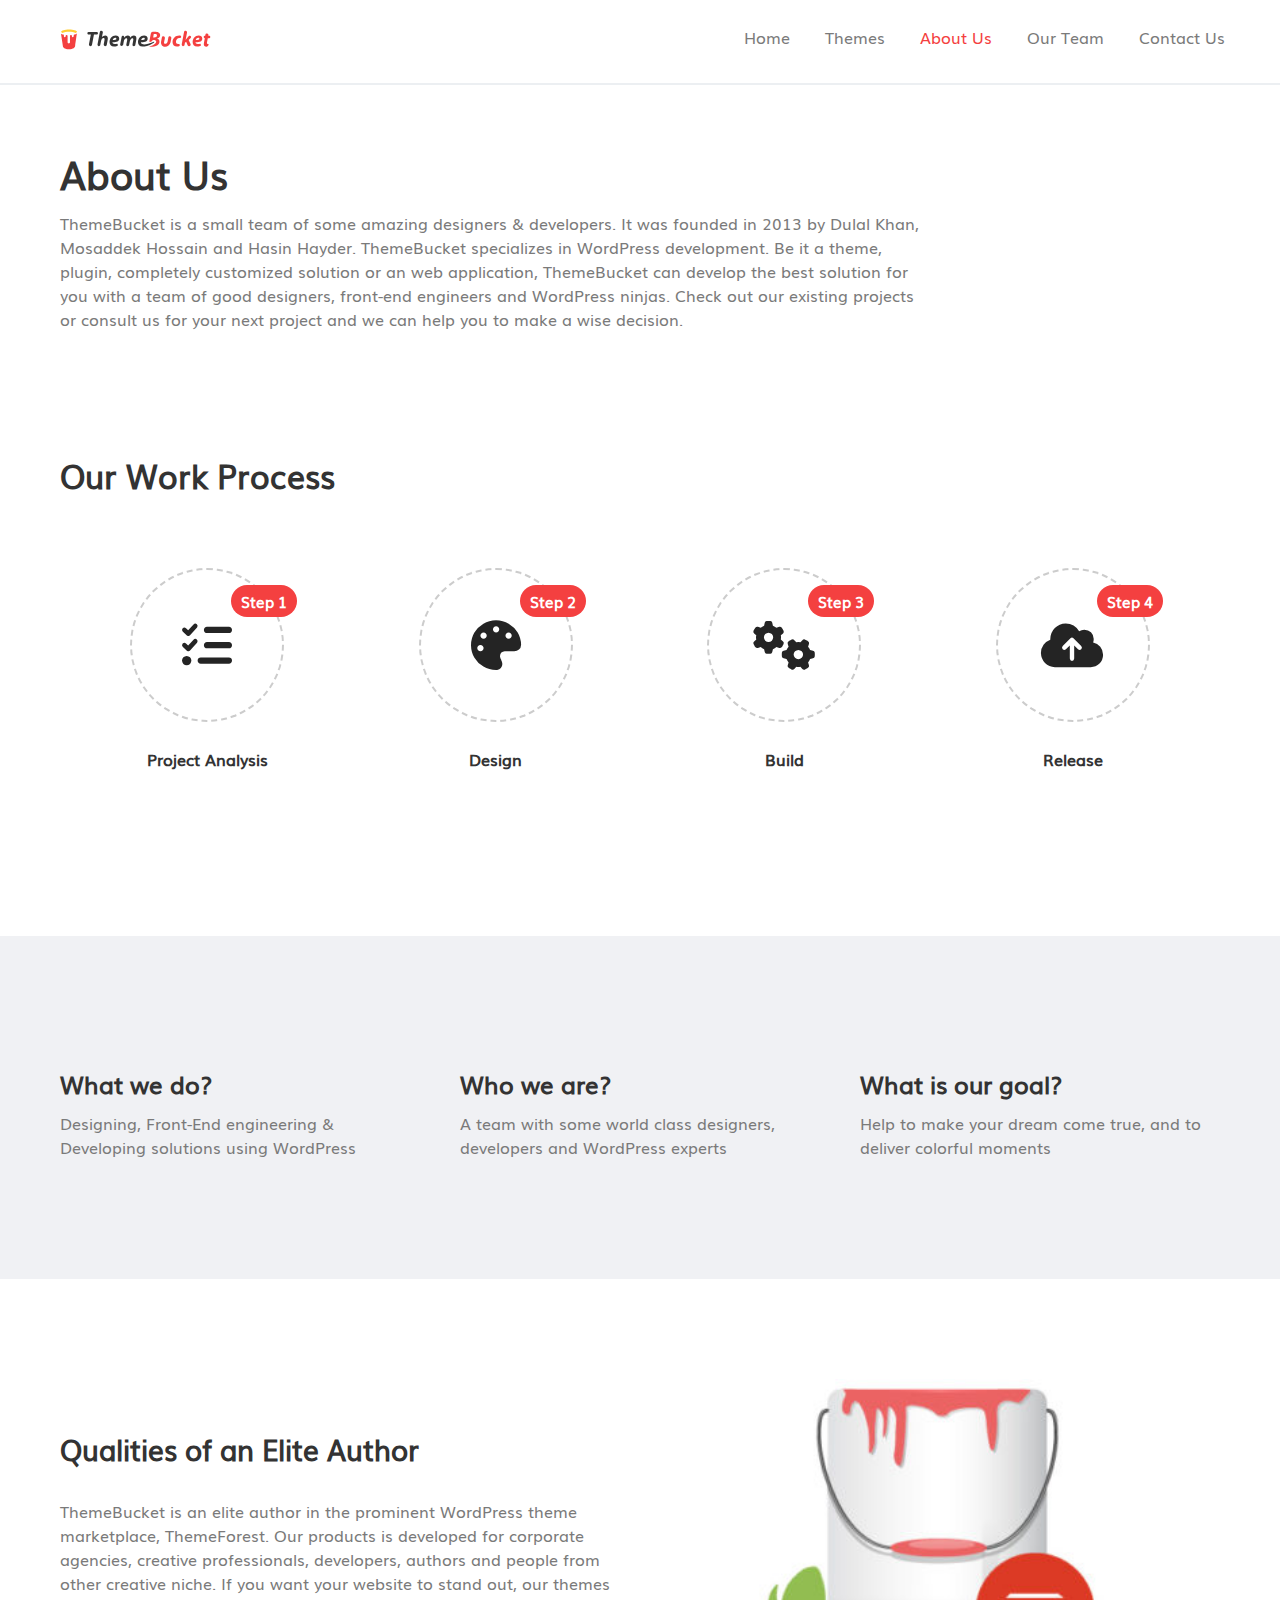
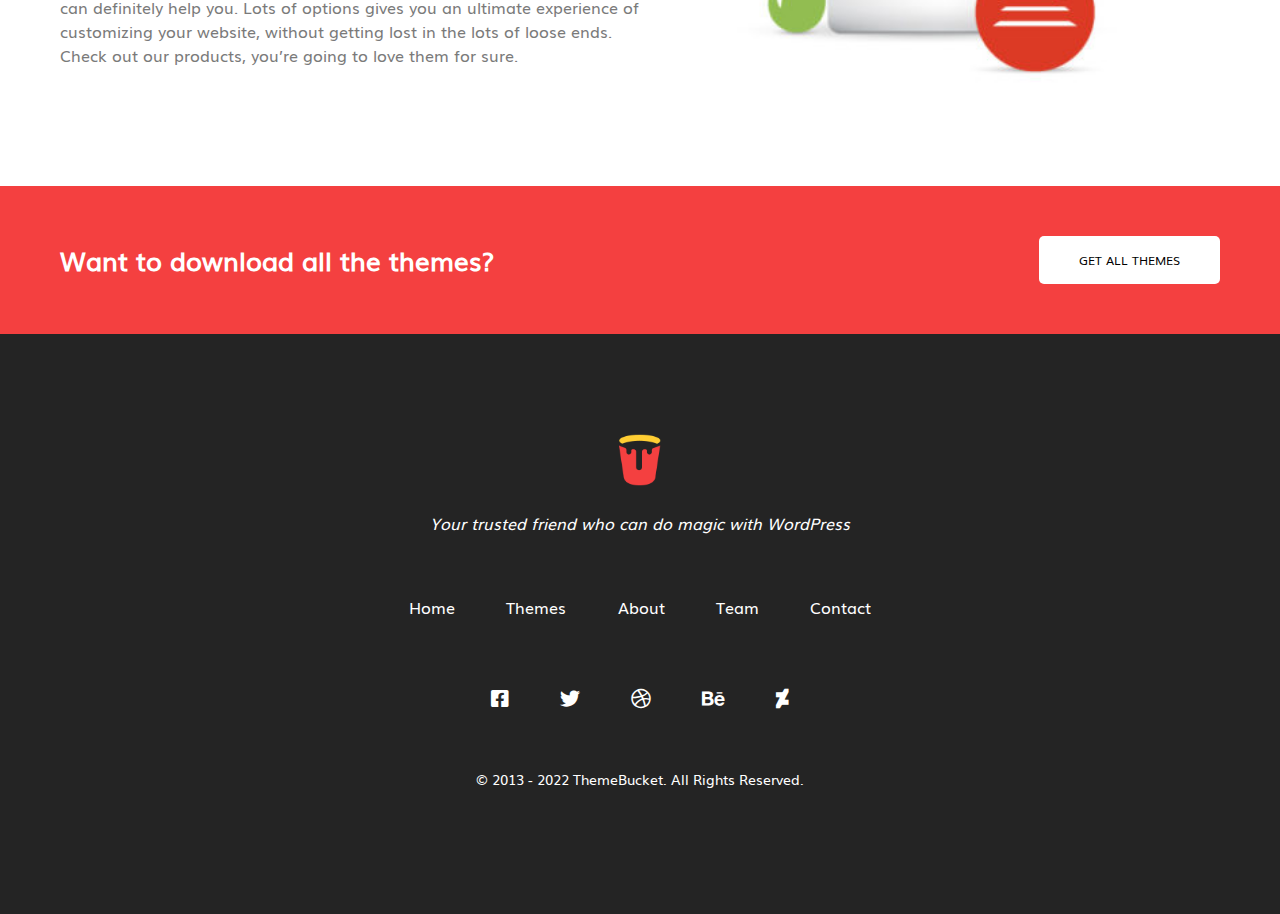
==== src/about-us.html @ aaa9e627 "Done about-us.html" ====
<!DOCTYPE html>
<html lang="en">

<head>
    <meta charset="UTF-8">
    <meta http-equiv="X-UA-Compatible" content="IE=edge">
    <meta name="viewport" content="width=device-width, initial-scale=1.0">
    <meta name="description"
        content="ThemeBucket is one of the most responsive developers I've come across in the entirety of ThemeForest. And ResumeX is, by far, the best designed, most polished, slick and professional CV/Resume template in not only the entire Evato Market, but on the interwebs at the time of this review. Support TB and this theme without a moment's hesitation!">
    <title>Themes - ThemeBucket</title>
    <!-- Favicon -->
    <link rel="shortcut icon" href="../media/cropped-tb-febi-180x180.png" type="image/x-icon">

    <!-- CSS -->
    <link rel="stylesheet" href="../CSS/style.css">

    <!-- Font Awesome -->
    <link rel="stylesheet" href="https://cdnjs.cloudflare.com/ajax/libs/font-awesome/6.0.0/css/all.min.css"
        integrity="sha512-9usAa10IRO0HhonpyAIVpjrylPvoDwiPUiKdWk5t3PyolY1cOd4DSE0Ga+ri4AuTroPR5aQvXU9xC6qOPnzFeg=="
        crossorigin="anonymous" referrerpolicy="no-referrer" />
</head>

<body>
    <header>
        <nav>

            <!-- navigation bar -->
            <div class="nav-bar container">
                <div class="logo-with-toggle-bar">
                    <div class="logo">
                        <a href="#">
                            <img src="../media/tblogo-color.svg" alt="">
                        </a>
                    </div>

                    <div class="toggle-bar">
                        <i class="fa-solid fa-bars"></i>
                    </div>
                </div>

                <div class="nav-links none">
                    <a href="/index.html">Home</a>
                    <a href="/src/themes.html">Themes</a>
                    <a href="/src/about-us.html" class="active">About Us</a>
                    <a href="/src/our-team.html">Our Team</a>
                    <a href="/src/contact-us.html">Contact Us</a>
                </div>
            </div>
        </nav>

        <hr>
    </header>

    <main>

        <!-- about us title -->
        <section id="about-title" class="container">
            <div class="about-us-title">
                <h2>About Us</h2>
                <p>ThemeBucket is a small team of some amazing designers & developers. It was founded in 2013 by Dulal
                    Khan, Mosaddek Hossain and Hasin Hayder. ThemeBucket specializes in WordPress development. Be it a
                    theme, plugin, completely customized solution or an web application, ThemeBucket can develop the
                    best solution for you with a team of good designers, front-end engineers and WordPress ninjas. Check
                    out our existing projects or consult us for your next project and we can help you to make a wise
                    decision.</p>
            </div>
        </section>

        <!-- our work process -->
        <section id="our-work-process">
            <div class="work-process container">
                <h2>Our Work Process</h2>
                <div class="full-process">
                    <div class="process">
                        <div class="icon">
                            <i class="fa-solid fa-list-check"></i>
                            <h5 class="badge">Step 1</h5>
                        </div>
                        <h4>Project Analysis</h4>
                    </div>

                    <div class="process">
                        <div class="icon">
                            <i class="fa-solid fa-palette"></i>
                            <h5 class="badge">Step 2</h5>
                        </div>
                        <h4>Design</h4>
                    </div>

                    <div class="process">
                        <div class="icon">
                            <i class="fa-solid fa-gears"></i>
                            <h5 class="badge">Step 3</h5>
                        </div>
                        <h4>Build</h4>
                    </div>

                    <div class="process">
                        <div class="icon">
                            <i class="fa-solid fa-cloud-arrow-up"></i>
                            <h5 class="badge">Step 4</h5>
                        </div>
                        <h4>Release</h4>
                    </div>
                </div>
            </div>
        </section>

        <!-- faq's about us -->
        <section id="faq-about-us">
            <div class="container">
                <div class="about-content">
                    <div class="content">
                        <h2>What we do?</h2>
                        <p>Designing, Front-End engineering & Developing solutions using WordPress</p>
                    </div>

                    <div class="content">
                        <h2>Who we are?</h2>
                        <p>A team with some world class designers, developers and WordPress experts</p>
                    </div>

                    <div class="content">
                        <h2>What is our goal?</h2>
                        <p>Help to make your dream come true, and to deliver colorful moments</p>
                    </div>
                </div>
            </div>
        </section>

        <!-- qualities of an elite author -->
        <section id="qualities-of-an-elite-author">
            <div class="container">
                <div class="elite-author">
                    <div class="half">
                        <h2>Qualities of an Elite Author</h2>
                        <p>ThemeBucket is an elite author in the prominent WordPress theme marketplace, ThemeForest. Our
                            products is developed for corporate agencies, creative professionals, developers, authors and
                            people from other creative niche. If you want your website to stand out, our themes can
                            definitely help you. Lots of options gives you an ultimate experience of customizing your
                            website, without getting lost in the lots of loose ends. Check out our products, you’re going to
                            love them for sure.</p>
                    </div>
    
                    <div class="half">
                        <img src="../media/elite-300x227-1.jpg" alt="">
                    </div>
                </div>
            </div>
        </section>

        <!-- start building site with our themes -->
        <section id="download-our-themes">
            <div class="alert container">
                <h2>Want to download all the themes?</h2>
                <button class="btn-white"
                    onclick="window.open('https://themeforest.net/user/themebucket/portfolio')">GET ALL THEMES</button>
            </div>
        </section>
    </main>

    <footer>

        <!-- footer section -->
        <div class="footer">
            <div class="footer-logo">
                <img src="../media/tblogo-icon.png" alt="" onclick="window.location.href = '/index.html'">
                <p>Your trusted friend who can do magic with WordPress</p>
            </div>

            <div class="footer-links">
                <a href="/index.html">Home</a>
                <a href="/src/themes.html">Themes</a>
                <a href="/src/about-us.html">About</a>
                <a href="/src/our-team.html">Team</a>
                <a href="/src/contact-us.html">Contact</a>
            </div>

            <div class="footer-links">
                <i class="fa-brands fa-facebook-square"
                    onclick="window.open('https://www.facebook.com/themebuckets/')"></i>
                <i class="fa-brands fa-twitter" onclick="window.open('https://twitter.com/theme_bucket')"></i>
                <i class="fa-brands fa-dribbble" onclick="window.open('https://dribbble.com/themebucket')"></i>
                <i class="fa-brands fa-behance" onclick="window.open('https://www.behance.net/themebucket')"></i>
                <i class="fa-brands fa-deviantart" onclick="window.open('https://www.deviantart.com/themebucket')"></i>
            </div>

            <div class="copyright">
                <p>&copy; 2013 - 2022 ThemeBucket. All Rights Reserved.</p>
            </div>
        </div>
    </footer>

    <script src="../JS/script.js"></script>
</body>

</html>
---- CSS/style.css ----
/* fonts */
@font-face {
  font-family: Muli;
  src: url("../fonts/Muli.ttf");
}

@font-face {
  font-family: Muli-bold;
  src: url("../fonts/Muli-Bold.ttf");
}

/* reset codes and common codes */
* {
  margin: 0;
  padding: 0;
  box-sizing: border-box;
  font-family: Muli, sans-serif;
}

html {
  scroll-behavior: smooth;
}

hr {
  border: 0.1px solid #eceff2;
}

.container {
  max-width: 1200px;
  margin: 0 auto;
}

.btn-orange {
  border: none;
  border-radius: 5px;
  background-color: #ff4404;
  color: #fff;
  font-size: 12px;
  padding: 15px 40px;
  cursor: pointer;
  transition: 0.3s;
}

.btn-orange:hover {
  color: #000;
  background-color: #ffce33;
}

.btn-white {
  border: none;
  border-radius: 5px;
  background-color: #fff;
  color: #000;
  font-size: 12px;
  padding: 15px 40px;
  cursor: pointer;
  transition: 0.3s;
}

.btn-white:hover {
  background-color: #ffce33;
}

.half {
  width: 50%;
}

.themes {
  display: grid;
  grid-template-columns: repeat(3, 1fr);
}

.cards {
  display: grid;
  grid-template-columns: repeat(3, 1fr);
}

.badge-bg-orange {
  background-color: #e63c2a;
  color: #fff;
}

.badge-bg-yellow {
  background-color: #ffce33;
  color: #000;
}

.title {
  padding: 0 0 50px 0;
}

.title h2 {
  color: #333333;
  font-size: 32px;
  margin: 5px 0;
}

.title p {
  color: #7a7a7a;
  font-size: 16px;
}

.demo {
  display: flex;
  flex-direction: row;
  align-items: center;
}

/* navigation bar design */
header {
  position: sticky;
  top: 0;
  z-index: 10;
}

nav {
  background-color: #fff;
}

.nav-bar {
  display: flex;
  flex-direction: row;
  justify-content: space-between;
  padding: 25px 0;
}

.nav-bar .logo-with-toggle-bar {
  padding: 0 20px;
}

.nav-bar .logo a {
  text-decoration: none;
}

.nav-bar .nav-links a {
  text-decoration: none;
  color: #e7eaed;
  padding: 0 15px;
  color: #7a7a7a;
}

.nav-bar .nav-links a:hover {
  color: #ff4404;
  transition: 0.3s ease-in;
}

.nav-bar .nav-links .active {
  color: #f44040;
}

.toggle-bar {
  background-color: #f44040;
  border-radius: 5px;
  padding: 5px 10px;
  cursor: pointer;
  display: none;
}

.toggle-bar i {
  color: #fff;
  font-size: 20px;
}

.logo-with-toggle-bar {
  display: flex;
  flex-direction: row;
  justify-content: space-between;
  align-items: center;
}

/* home section design - index.html */
#home-section {
  background: linear-gradient(rgba(0, 0, 0, 0.5), rgba(0, 0, 0, 0.5)),
    url("../media/banner.jpg") no-repeat center center;
  -webkit-background-size: cover;
  -moz-background-size: cover;
  -o-background-size: cover;
  background-size: cover;
  padding: 2% 1%;
}

.home {
  display: flex;
  flex-direction: row;
  justify-content: center;
  align-items: center;
  padding: 150px 0;
}

.home .w-50 {
  margin: 0 30px;
}

.home h5 {
  font-size: 18px;
  color: #f3f4f6;
}

.home h2 {
  font-size: 60px;
  font-family: Muli-bold;
  font-weight: 700;
  color: #f3f4f6;
}

.home button {
  margin: 25px 0;
}

/* popular themes design - index.html & themes.html  */
.popular-theme {
  position: relative;
  padding: 100px 0;
}

.premium-theme {
  position: relative;
  padding: 30px 0;
}

.theme {
  border-radius: 7px;
  background-color: #fff;
  box-shadow: 2px 2px 10px #d3d3d3;
  cursor: pointer;
  margin: 20px;
}

.img-with-badge {
  position: relative;
}

.img-with-badge h3 {
  position: absolute;
  top: 10px;
  right: 10px;
  border-radius: 20px;
  padding: 7px 12px;
  font-size: 15px;
  font-weight: 50;
}

.theme .contents {
  padding: 20px 10px;
}

.theme img {
  width: 100%;
  border-top-left-radius: 7px;
  border-top-right-radius: 7px;
}

.theme h2 {
  color: #151515;
  font-size: 18px;
  font-weight: 100;
  margin: 30px 10px 10px 10px;
}

.theme p {
  color: #616161;
  font-size: 14px;
  margin: 10px;
  font-weight: 200;
}

.theme a {
  text-decoration: none;
  margin: 10px;
  color: #3333338c;
  font-weight: 200;
}

.theme a i {
  margin: 0 5px;
}

.popular-theme button {
  margin: 50px auto;
}

.vertical-center {
  display: flex;
  justify-content: center;
  align-items: center;
}

/* why to choose section - index.html  */
#why-to-choose {
  background-color: #f0f1f4;
}

.reason-to-choose {
  padding: 100px 0;
}

.card {
  padding: 30px;
  background: #fff;
  border-radius: 7px;
  margin: 20px;
}

.card i {
  color: #e63c2a;
  font-size: 48px;
  padding: 15px 0;
}

.card h2 {
  color: #151515;
  font-size: 20px;
  padding: 10px 0;
}

.card p {
  color: #8c8c8c;
  font-size: 16px;
  padding: 10px 0;
}

/* client section design - index.html  */
#our-client-speak {
  padding: 100px 0;
}

.w-50 {
  width: 50%;
}

.client-card {
  margin: 32px;
}

.message {
  padding: 32px;
  color: #333333;
  background-color: #f3f4f6;
  text-align: center;
  border-radius: 7px;
}

.client-name {
  text-align: center;
  padding: 5px 0;
}

.client-carousel {
  display: flex;
  flex-direction: row;
  justify-content: end;
  align-items: flex-end;
}

.triangle-down {
  width: 0;
  height: 0;
  border-left: 12px solid transparent;
  border-right: 12px solid transparent;
  border-top: 12px solid #f3f4f6;
  margin: 0 auto;
}

.slider {
  display: flex;
  flex-direction: row;
  justify-content: center;
  align-items: center;
}

.circle {
  height: 10px;
  width: 10px;
  border-radius: 50%;
  margin: 1.5%;
  background-color: #cccccc;
}

.circle:hover {
  background: #1c1c1c;
  cursor: pointer;
}

.active-circle {
  background-color: #1c1c1c;
}

/* premium themes - themes.html */
.themes-title {
  padding: 4% 0;
  margin: 0 20px;
}

.themes-title h2 {
  color: #333333;
  font-size: 32px;
  margin: 5px 0;
}

.themes-title p {
  color: #7a7a7a;
  font-size: 16px;
}

/* alert - themes.html & about-us.html */
#download-our-themes {
  background-color: #f44040;
}

.alert {
  display: flex;
  flex-direction: row;
  justify-content: space-between;
  align-items: center;
  padding: 50px 20px;
  margin-top: 100px;
}

.alert h2 {
  color: #fff;
  font-size: 26px;
}

/* about us title - about-us.html */
.about-us-title {
  width: 75%;
  padding: 50px 20px;
}

.about-us-title h2 {
  color: #333333;
  font-size: 38px;
  margin: 10px 0;
}

.about-us-title p {
  color: #7a7a7a;
  font-size: 16px;
}

/* our work process - about-us.html */
.work-process{
  padding: 20px;
}

.work-process h2 {
  font-size: 32px;
  padding: 50px 0;
  color: #333333;
}

.full-process {
  display: flex;
  flex-direction: row;
  flex-wrap: wrap;
  justify-content: space-between;
  align-items: center;
  padding: 0 50px;
}

.full-process h4 {
  text-align: center;
  color: #333333;
  margin: 25px 0;
}

.process{
  margin: 20px;
}

.process .icon {
  height: 154px;
  width: 154px;
  border: 2px dashed #cccccc;
  border-radius: 50%;
}

.process .icon {
  position: relative;
  display: flex;
  justify-content: center;
  align-items: center;
}

.process .icon i {
  font-size: 50px;
  color: #242424;
}

.process .icon h5 {
  position: absolute;
  top: 15px;
  right: -15px;
  color: #fff;
  background-color: #f44040;
  font-size: 15px;
  padding: 5px 10px;
  border-radius: 25px;
}

/* faq's about us - about-us.html */
#faq-about-us {
  background-color: #f0f1f4;
}

.about-content {
  display: grid;
  grid-template-columns: repeat(3, 1fr);
  margin: 100px 0;
  padding: 100px 0;
}

.about-content .content {
  padding: 20px;
}

.about-content .content h2 {
  margin: 10px 0;
  font-size: 24px;
  color: #333333;
}

.about-content .content p {
  font-size: 16px;
  color: #7a7a7a;
}

/* qualities of an elite author - about-us.html */
.elite-author{
  display: flex;
  flex-direction: row;
  justify-content: center;
  align-items: center;
  padding: 0 20px;
}

.elite-author h2{
  font-size: 28px;
  color: #333333;
  margin: 30px 0;
}

.elite-author p{
  color: #7a7a7a;
  font-size: 16px;
}

.elite-author img{
  display: block;
  width: 70%;
  margin: auto;
}

/* footer design */
footer {
  background-color: #242424;
  padding: 100px 0;
}

.footer-logo {
  margin: 0 auto;
}

.footer-logo img {
  display: block;
  width: 42px;
  margin: 0 auto;
  cursor: pointer;
}

.footer-logo p {
  text-align: center;
  color: #fff;
  font-style: italic;
  padding: 25px 0;
}

.footer-links {
  display: flex;
  flex-direction: row;
  justify-content: center;
  align-items: center;
  padding: 35px 0 35px 0;
}

.footer-links a {
  text-decoration: none;
  color: #fff;
  margin: 0 2%;
}

.footer-links a:hover {
  color: #ffce33;
}

.footer-links i {
  font-size: 20px;
  color: #fff;
  margin: 0 2%;
  cursor: pointer;
}

.footer-links i:hover {
  color: #f44040;
}

.copyright p {
  color: #fff;
  text-align: center;
  font-size: 14px;
  margin: 25px;
}

/* 992px and less */
@media screen and (max-width: 992px) {
  .w-50 {
    width: 75%;
  }

  .title {
    margin: 0 3%;
  }

  .themes {
    display: grid;
    grid-template-columns: repeat(2, 1fr);
  }

  .cards {
    display: grid;
    grid-template-columns: repeat(2, 1fr);
  }

  .client-carousel {
    display: flex;
    flex-direction: column;
    justify-content: center;
    align-items: center;
    margin: 0 3%;
  }
}

/* 768px and less */
@media screen and (max-width: 768px) {
  nav {
    background-color: #f0f1f4;
  }

  .nav-bar {
    display: flex;
    flex-direction: column;
  }

  .nav-links {
    display: flex;
    flex-direction: column;
    background-color: #f0f1f4;
    padding: 7px 0 0 0;
    transition: 0.3s;
  }

  .nav-links a {
    margin: 10px 0;
  }

  .toggle-bar {
    display: block;
  }

  .none {
    display: none;
  }

  .flex {
    display: flex;
  }

  .home {
    padding: 50px 0;
  }

  .client-carousel .w-50 {
    width: 100%;
  }

  .alert {
    display: flex;
    flex-direction: column;
    justify-content: start;
    align-items: flex-start;
  }

  .alert h2 {
    padding: 0 0 20px 0;
  }

  .half{
    width: 100%;
  }

  .elite-author{
    display: flex;
    flex-direction: column;
  }

  .elite-author img{
    padding: 50px 0;
  }

  .footer-links a {
    margin: 0 2.5%;
  }
  
  .footer-links i {
    margin: 0 2.5%;
  }
}

/* 600px and less */
@media screen and (max-width: 600px) {
  .w-50 {
    width: 100%;
  }

  .home {
    display: flex;
    flex-direction: column;
    justify-content: center;
    align-items: center;
  }

  .home h2 {
    font-size: 35px;
  }

  .home .w-50 {
    margin: 0 auto;
    text-align: center;
  }

  .themes {
    display: grid;
    grid-template-columns: 1fr;
  }

  .cards {
    display: grid;
    grid-template-columns: 1fr;
  }

  .about-content{
    display: grid;
    grid-template-columns: repeat(2, 1fr);
  }

  .process{
    padding: 25px;
  }

  .about-us-title{
    width: 100%;
    margin: 10px 0;
  }

  .full-process{
    justify-content: center;
  }

  .process{
    margin: 10px;
  }
}
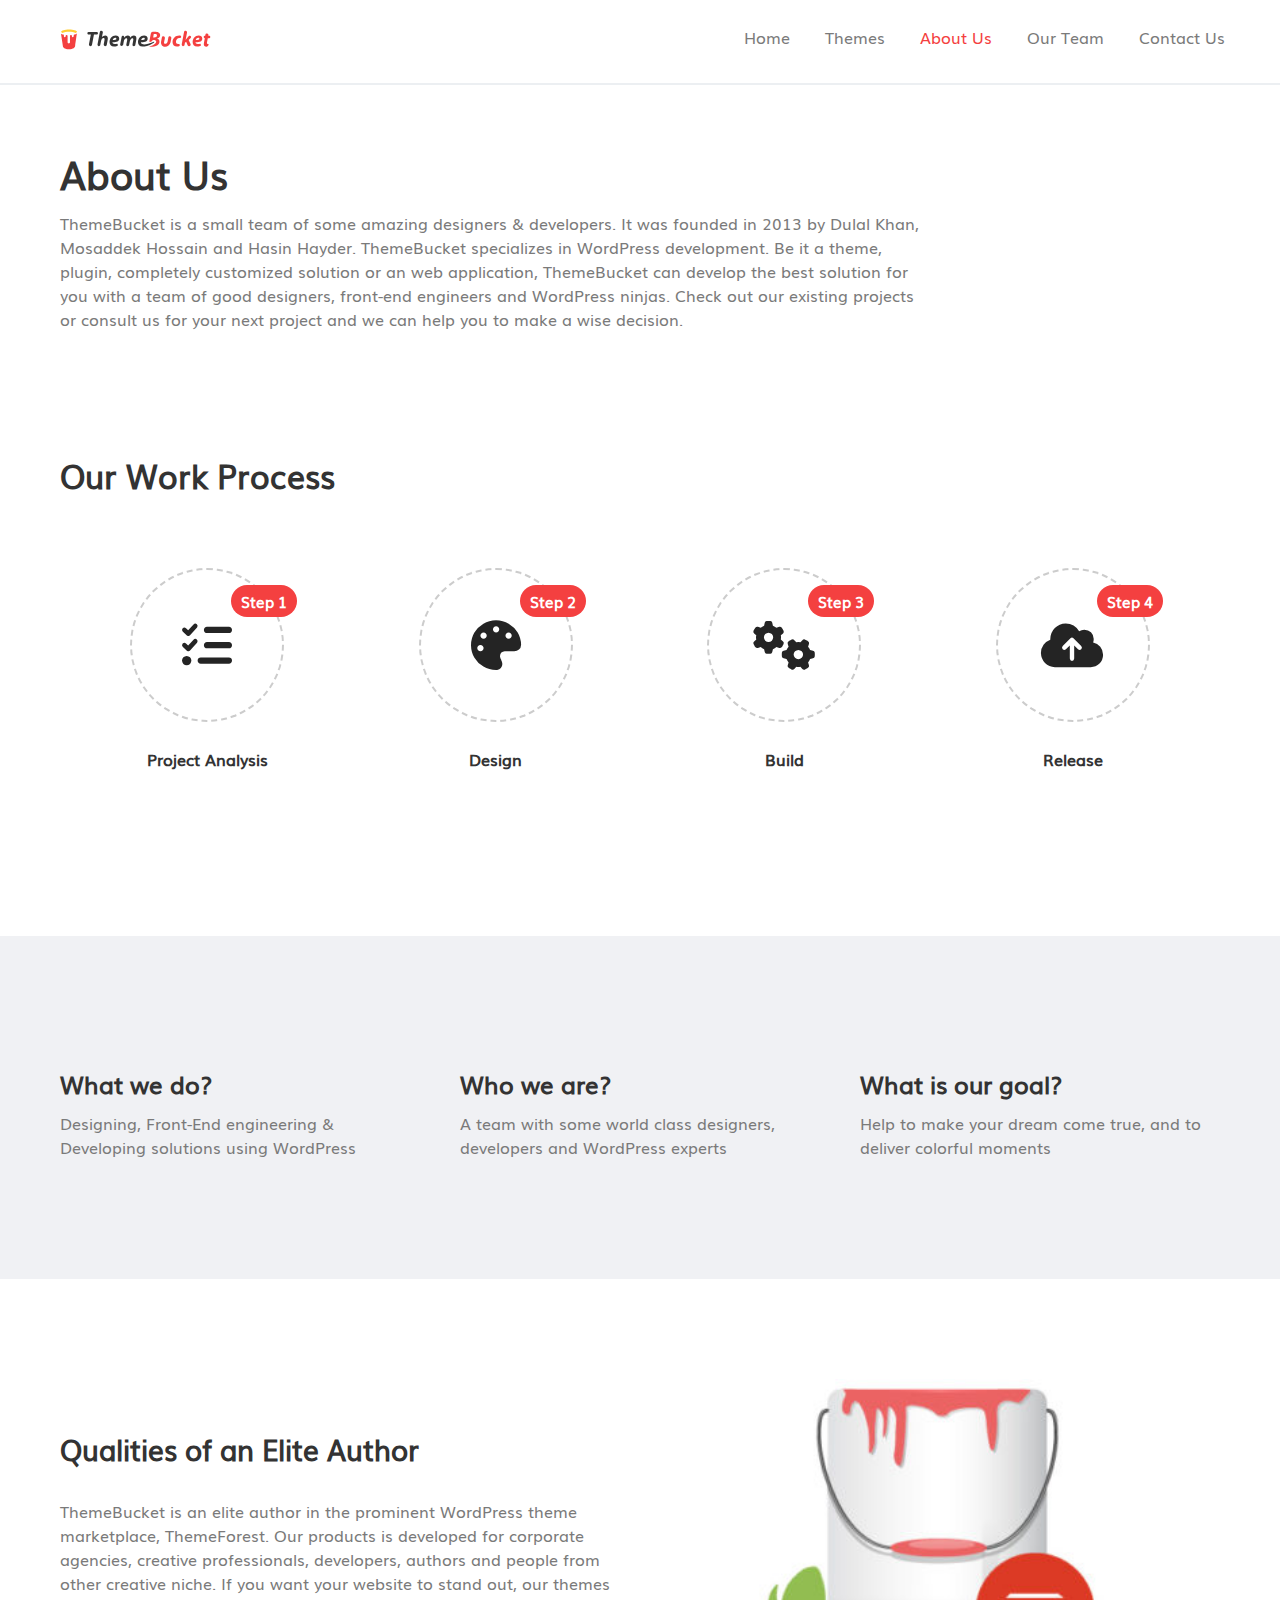
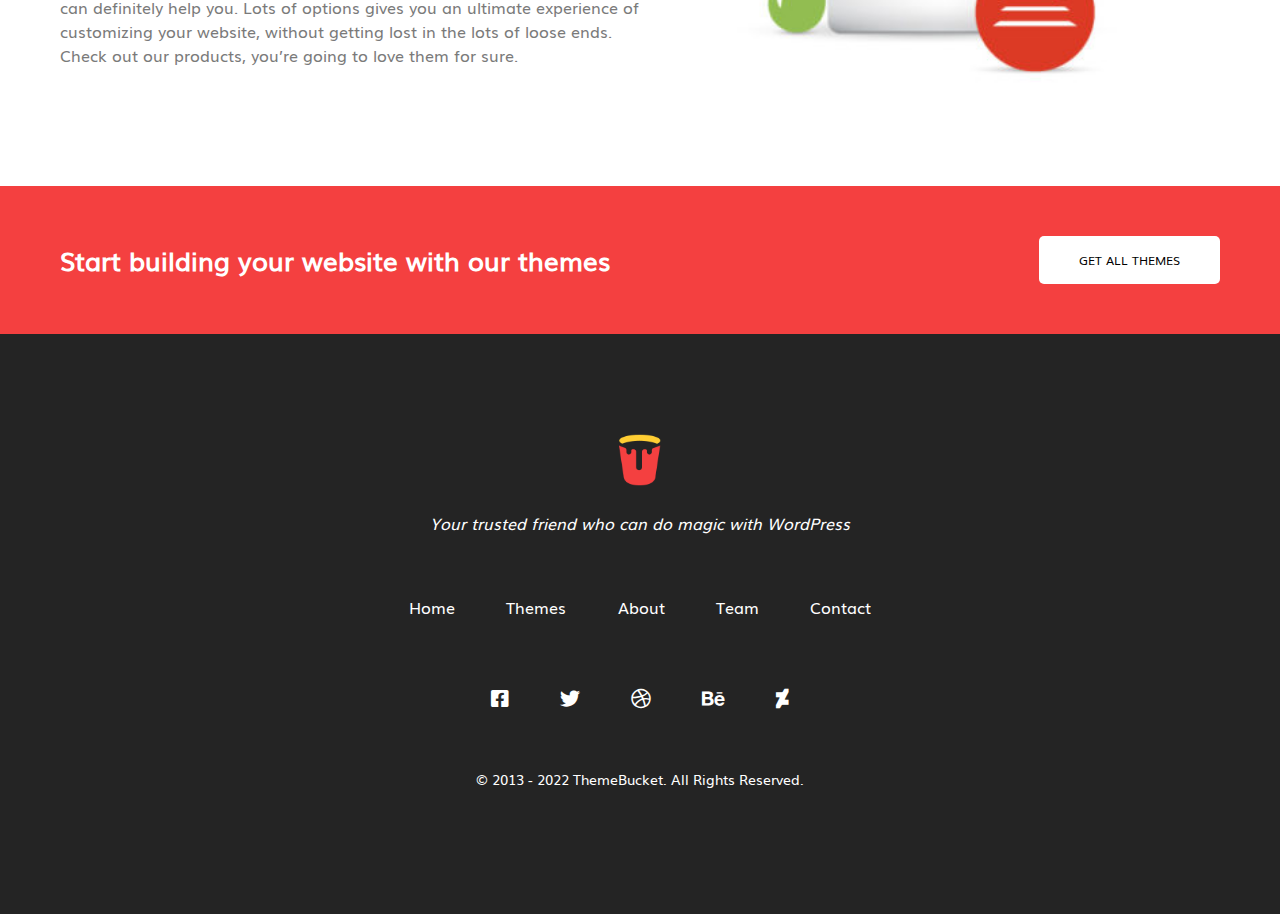
==== commit c09c6a87: "Done our-team.html" ====
--- a/src/about-us.html
+++ b/src/about-us.html
@@ -7,7 +7,7 @@
     <meta name="viewport" content="width=device-width, initial-scale=1.0">
     <meta name="description"
         content="ThemeBucket is one of the most responsive developers I've come across in the entirety of ThemeForest. And ResumeX is, by far, the best designed, most polished, slick and professional CV/Resume template in not only the entire Evato Market, but on the interwebs at the time of this review. Support TB and this theme without a moment's hesitation!">
-    <title>Themes - ThemeBucket</title>
+    <title>About Us - ThemeBucket</title>
     <!-- Favicon -->
     <link rel="shortcut icon" href="../media/cropped-tb-febi-180x180.png" type="image/x-icon">
 
@@ -55,7 +55,7 @@
 
         <!-- about us title -->
         <section id="about-title" class="container">
-            <div class="about-us-title">
+            <div class="page-title">
                 <h2>About Us</h2>
                 <p>ThemeBucket is a small team of some amazing designers & developers. It was founded in 2013 by Dulal
                     Khan, Mosaddek Hossain and Hasin Hayder. ThemeBucket specializes in WordPress development. Be it a
@@ -152,7 +152,7 @@
         <!-- start building site with our themes -->
         <section id="download-our-themes">
             <div class="alert container">
-                <h2>Want to download all the themes?</h2>
+                <h2>Start building your website with our themes</h2>
                 <button class="btn-white"
                     onclick="window.open('https://themeforest.net/user/themebucket/portfolio')">GET ALL THEMES</button>
             </div>
--- a/CSS/style.css
+++ b/CSS/style.css
@@ -422,24 +422,24 @@
 }
 
 /* about us title - about-us.html */
-.about-us-title {
+.page-title {
   width: 75%;
   padding: 50px 20px;
 }
 
-.about-us-title h2 {
+.page-title h2 {
   color: #333333;
   font-size: 38px;
   margin: 10px 0;
 }
 
-.about-us-title p {
+.page-title p {
   color: #7a7a7a;
   font-size: 16px;
 }
 
 /* our work process - about-us.html */
-.work-process{
+.work-process {
   padding: 20px;
 }
 
@@ -464,7 +464,7 @@
   margin: 25px 0;
 }
 
-.process{
+.process {
   margin: 20px;
 }
 
@@ -526,7 +526,7 @@
 }
 
 /* qualities of an elite author - about-us.html */
-.elite-author{
+.elite-author {
   display: flex;
   flex-direction: row;
   justify-content: center;
@@ -534,21 +534,51 @@
   padding: 0 20px;
 }
 
-.elite-author h2{
+.elite-author h2 {
   font-size: 28px;
   color: #333333;
   margin: 30px 0;
 }
 
-.elite-author p{
+.elite-author p {
   color: #7a7a7a;
   font-size: 16px;
 }
 
-.elite-author img{
+.elite-author img {
   display: block;
   width: 70%;
   margin: auto;
+}
+
+/* team members - our-team.html */
+.members{
+  display: grid;
+  grid-template-columns: repeat(3, 1fr);
+}
+
+.member{
+  margin: 10px;
+  padding: 30px;
+}
+
+.member img{
+  width: 78%;
+  display: block;
+  margin: auto;
+}
+
+.member h2{
+  font-size: 20px;
+  color: #151515;
+  text-align: center;
+  margin: 10px 0;
+}
+
+.member p{
+  font-size: 14px;
+  color: #7f7f7f;
+  text-align: center;
 }
 
 /* footer design */
@@ -638,6 +668,11 @@
     align-items: center;
     margin: 0 3%;
   }
+
+  .members{
+    display: grid;
+    grid-template-columns: repeat(2, 1fr);
+  }
 }
 
 /* 768px and less */
@@ -694,23 +729,32 @@
     padding: 0 0 20px 0;
   }
 
-  .half{
+  .about-content {
+    display: grid;
+    grid-template-columns: repeat(2, 1fr);
+  }
+
+  .half {
     width: 100%;
   }
 
-  .elite-author{
+  .elite-author {
     display: flex;
     flex-direction: column;
   }
 
-  .elite-author img{
+  .elite-author img {
     padding: 50px 0;
+  }
+
+  .member img{
+    width: 85%;
   }
 
   .footer-links a {
     margin: 0 2.5%;
   }
-  
+
   .footer-links i {
     margin: 0 2.5%;
   }
@@ -748,25 +792,30 @@
     grid-template-columns: 1fr;
   }
 
-  .about-content{
+  .about-content {
     display: grid;
-    grid-template-columns: repeat(2, 1fr);
-  }
-
-  .process{
+    grid-template-columns: 1fr;
+  }
+
+  .process {
     padding: 25px;
   }
 
-  .about-us-title{
+  .page-title {
     width: 100%;
     margin: 10px 0;
   }
 
-  .full-process{
+  .full-process {
     justify-content: center;
   }
 
-  .process{
+  .process {
     margin: 10px;
   }
-}
+
+  .members{
+    display: grid;
+    grid-template-columns: 1fr;
+  }
+}
